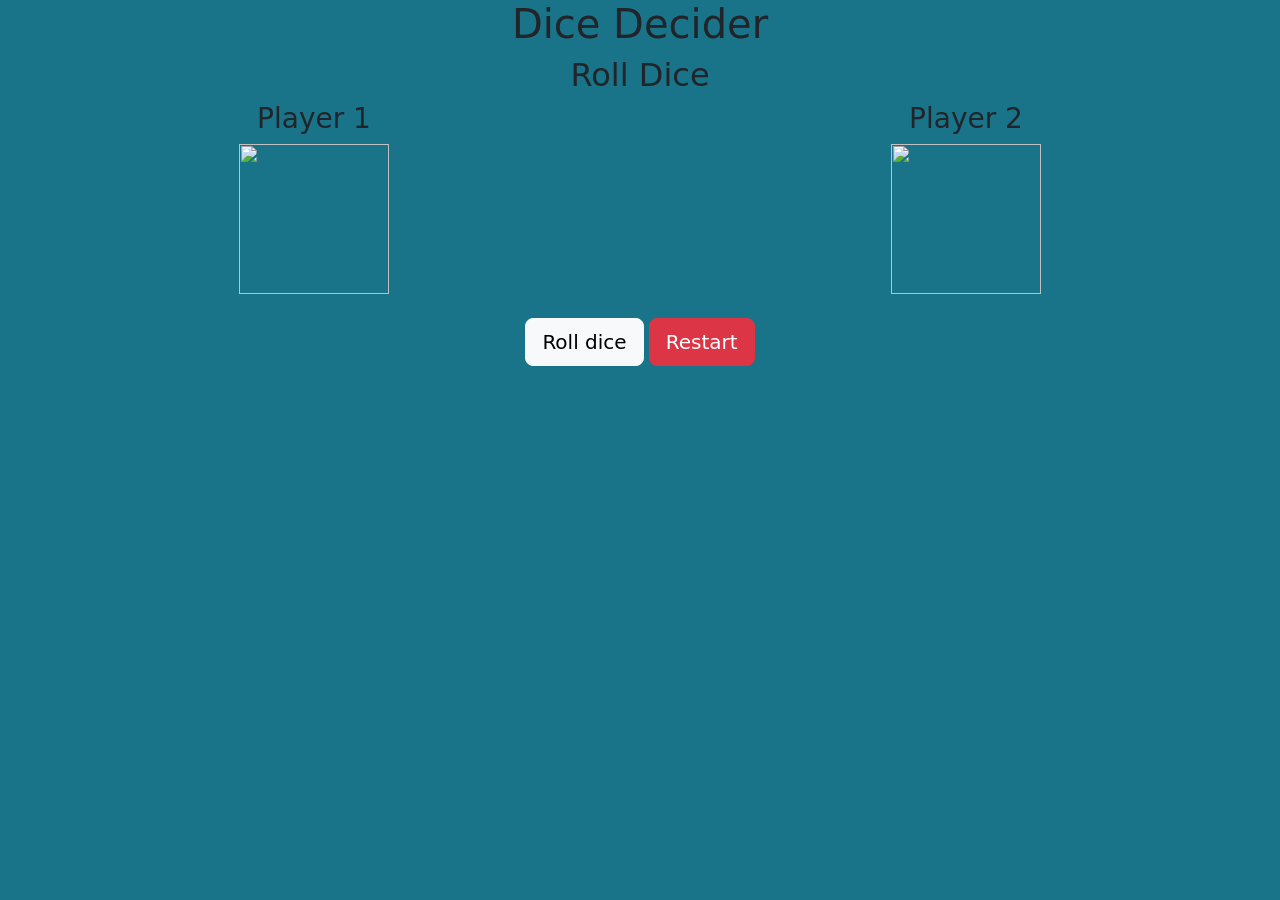
==== index.html @ d0997468 "Rename Index.html to index.html" ====
<!DOCTYPE html>
<html lang="en">

<head>
    <meta charset="UTF-8">
    <meta name="viewport" content="width=device-width, initial-scale=1.0">
    <title>Document</title>
    <link rel="stylesheet" href="./dice.css">
</head>

<link href="https://cdn.jsdelivr.net/npm/bootstrap@5.3.8/dist/css/bootstrap.min.css" rel="stylesheet"
    integrity="sha384-sRIl4kxILFvY47J16cr9ZwB07vP4J8+LH7qKQnuqkuIAvNWLzeN8tE5YBujZqJLB" crossorigin="anonymous">

    <script src="https://cdn.jsdelivr.net/npm/bootstrap@5.3.8/dist/js/bootstrap.bundle.min.js" integrity="sha384-FKyoEForCGlyvwx9Hj09JcYn3nv7wiPVlz7YYwJrWVcXK/BmnVDxM+D2scQbITxI" crossorigin="anonymous"></script>

<body class="custom-bg">
    <div class="h1">
        <h1 > Dice Decider</h1>
    </div>

    <h2>Roll Dice</h2>
    <div class="img-box row justify-content-center text-center">

        <div class="left col-auto">
            <h3 class="one">Player 1</h3>
            <img class="l" src="./images/dice1.png" alt="">
        </div>

        <div class="right col-auto">
            <h3 class="two">Player 2</h3>
            <img class="r" src="./images/dice1.png" alt="">
        </div>

    </div>

    <br>
    <div class="center-container">
        <button class="btn btn-light btn-lg">Roll dice</button>
        <button class="btn2 btn btn-danger btn-lg">Restart</button>
    </div>


    <script src="./script.js"></script>
</body>

</html>
---- dice.css ----
* {
  margin: 0 auto;
}
h1 {
  font-family:
    system-ui,
    -apple-system,
    BlinkMacSystemFont,
    "Segoe UI",
    Roboto,
    Oxygen,
    Ubuntu,
    Cantarell,
    "Open Sans",
    "Helvetica Neue",
    sans-serif;

  font-size: 70px;
  text-align: center;
}

.custom-bg {
  background-color: #19748a;
}

h2 {
  text-align: center;
}

img {
  height: 150px;
  width: 150px;
  display: inline;
}

h3 {
  font-size: 30px;
}

.center-container {
  text-align: center;
}

@media (max-width: 480px) {

  .custom-bg {
    background-color: lightsalmon;
    text-align: center;
  }

  .img-box {
    display: flex;
    flex-direction: column;
    align-items: center;
    gap: 20px;
  }

  .left, .right {
    height: auto;
    margin: 0;
  }

    h1{
        font-size: 70px;
    }

  .l, .r {
    display: block;
    width: 250px;
    height: auto;
    margin: 0 auto; 
  }

}
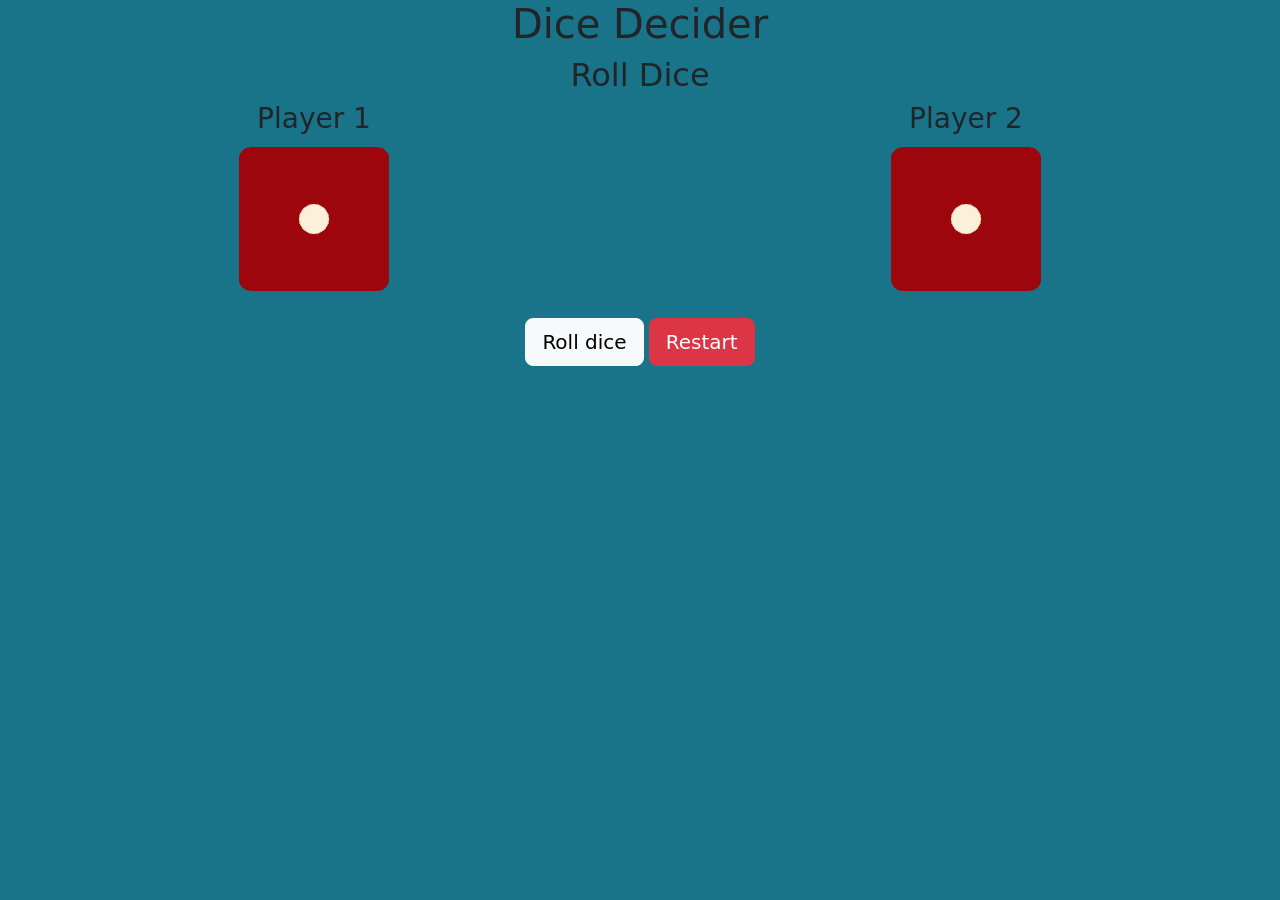
==== commit d496382e: "Fix HTML formatting and structure" ====
--- a/index.html
+++ b/index.html
@@ -23,12 +23,12 @@
 
         <div class="left col-auto">
             <h3 class="one">Player 1</h3>
-            <img class="l" src="./images/dice1.png" alt="">
+            <img class="l" src="./dice1.png" alt="">
         </div>
 
         <div class="right col-auto">
             <h3 class="two">Player 2</h3>
-            <img class="r" src="./images/dice1.png" alt="">
+            <img class="r" src="./dice1.png" alt="">
         </div>
 
     </div>
